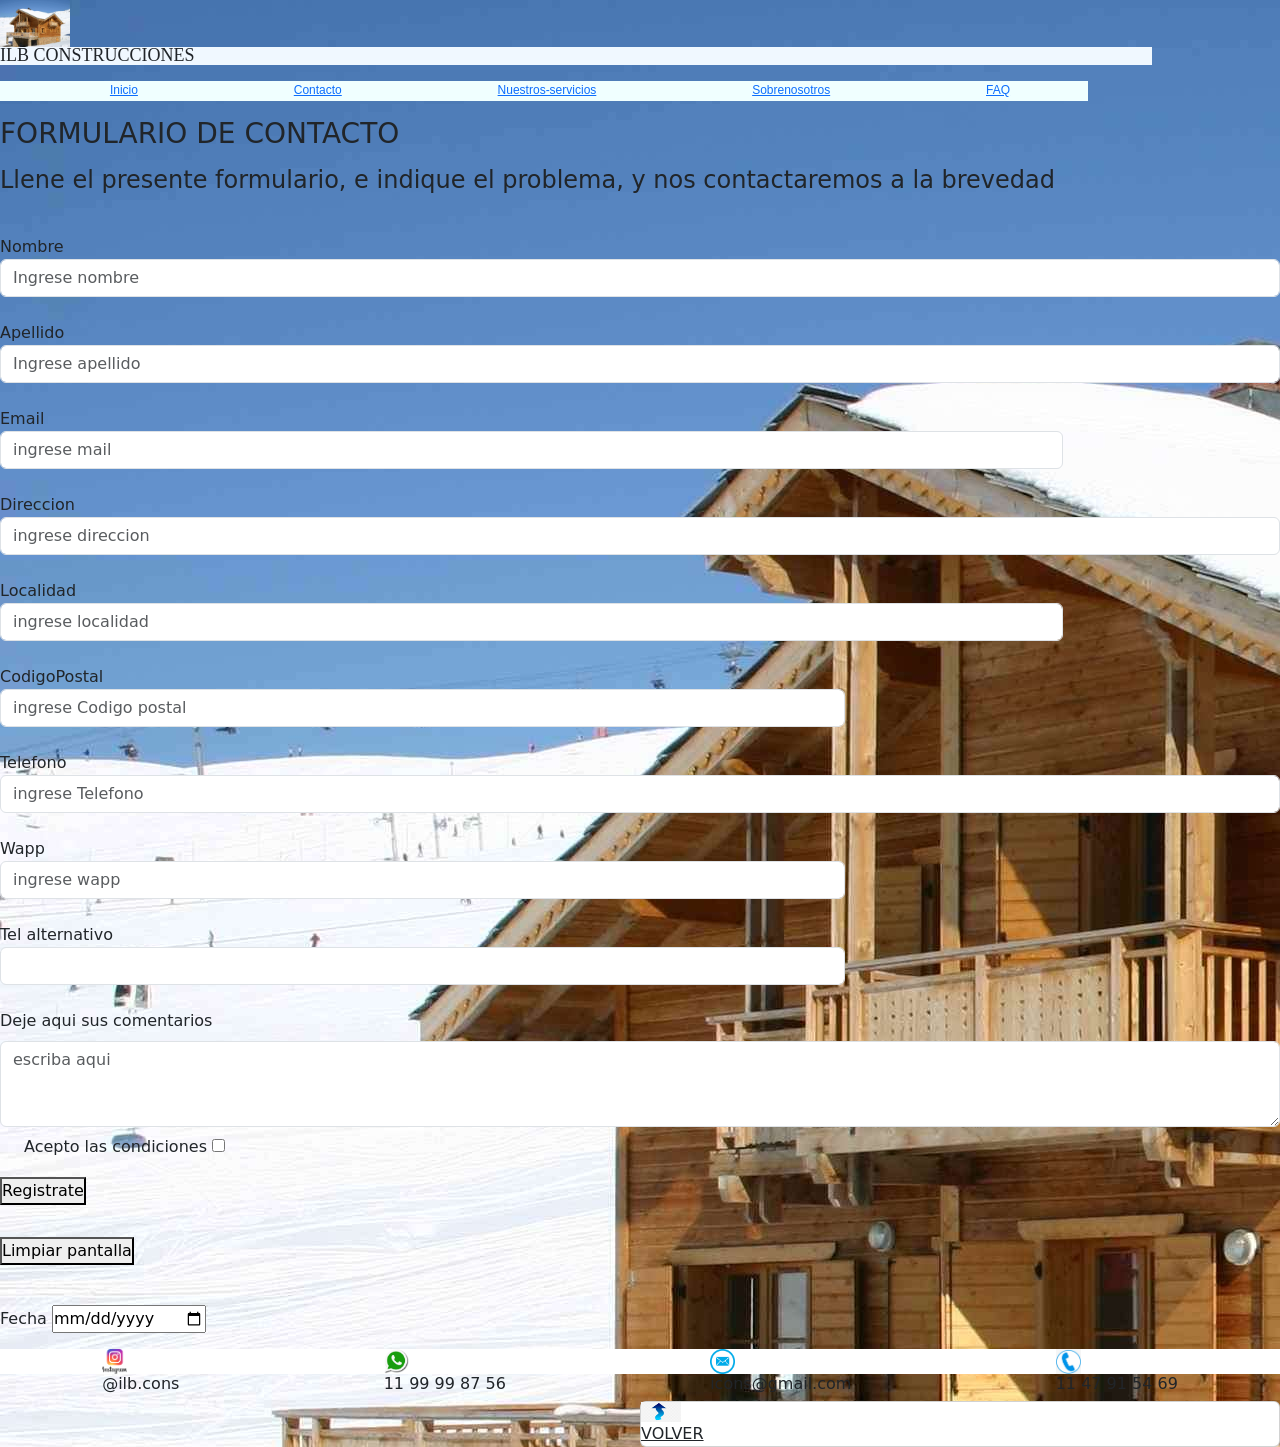
==== pages/contacto.html @ d3908c9d "no se incluye FAQ y nuestros servicios" ====
<!DOCTYPE html>
<html lang="en">

<head>
    <meta charset="UTF-8">
    <meta http-equiv="X-UA-Compatible" content="IE=edge">
    <meta name="viewport" content="width=device-width, initial-scale=1.0">
    <title>Contacto</title>
    <link href="https://cdn.jsdelivr.net/npm/bootstrap@5.3.0-alpha1/dist/css/bootstrap.min.css" rel="stylesheet"
        integrity="sha384-GLhlTQ8iRABdZLl6O3oVMWSktQOp6b7In1Zl3/Jr59b6EGGoI1aFkw7cmDA6j6gD" crossorigin="anonymous">
    <link rel="stylesheet" href="../style.css">
    <img src="../imagenesweb/logo.jpeg" alt="logoempresa" width="70px">
</head>

<body class="foto">

    <header>
        <p id="encabezado">ILB CONSTRUCCIONES</p>
        <nav>
            <ul>
                <li> <a href="../index.html">Inicio</a></li>
                <li> <a href="contacto.html">Contacto</a></li>
                <li><a href="nuestros-servicios.html">Nuestros-servicios</a></li>
                <li> <a href="sobre-nosotros.html">Sobrenosotros</a></li>
                <li><a href="faq.html">FAQ</a></li>
            </ul>
        </nav>
    </header>
    <h3>FORMULARIO DE CONTACTO</h3>

    <article>
        <p>
        <h4> Llene el presente formulario, e indique el problema, y nos contactaremos a la brevedad</h4>
        </p>
    </article>

    <main="container">

        <form class="row g-4 mt-2">

            <div class="col-12">
                <label for="Nombre " class="form-name">Nombre</label>
                <input type="text" class="form-control" id="nombre" placeholder="Ingrese nombre">
            </div>

            <div class="col-12">
                <label for="Apellido " class="form-lastname">Apellido</label>
                <input type="text" class="form-control" id="apellido" placeholder="Ingrese apellido">
            </div>

            <div class="col-10">
                <label for="Email" class="email">Email</label>
                <input type="email" class="form-control" id="Email" placeholder="ingrese mail">
            </div>

            <div class="col-12">
                <label for="Direccion" class="direccion">Direccion</label>
                <input type="text" class="form-control" id="direccion" placeholder="ingrese direccion">
            </div>

            <div class="col-10">
                <label for="Localidad" class="Localidad">Localidad</label>
                <input type="text" class="form-control" id="Localidad" placeholder="ingrese localidad">
            </div>

            <div class="col-8">
                <label for="Codigo Postal" class="Codpos">CodigoPostal</label>
                <input type="number" class="form-control" id="CodigoPostal" placeholder="ingrese Codigo postal">
            </div>

            <div class="col-12">
                <label for="Telefono" class="telefono">Telefono</label>
                <input type="number" class="form-control" id="Telefono" placeholder="ingrese Telefono">
            </div>

            <div class="col-8">
                <label for="wapp" class="wapp">Wapp</label>
                <input type="number" class="form-control" id="Wapp" placeholder="ingrese wapp">
            </div>

            <div class="col-8">
                <label for="Telefono 2" class="telefono">Tel alternativo</label>
                <input type="number" class="form-control" id="Telefono 2">
            </div>

            <div class="textarea">
                <label for="Textarea" class="form-label">Deje aqui sus comentarios</label>
                <textarea class="form-control" id="FormControl" rows="3" placeholder="escriba aqui"></textarea>
            </div>

            <div class="col-12 mt-2">
                <div class="form-check">
                    <label for="form check" class="form-check-label">Acepto las condiciones</label>
                    <input type="checkbox" class="form-check-label" id="form check">
                </div>
            </div>

            <div class="col-12 mt-3 mb-3">
                <button type="submit" class="btn-btn-primary">Registrate</button>
            </div>

            <div class="col-12 mt-3 mb-3">
                <button type="reset" class="btn-btn-primary">Limpiar pantalla</button>
            </div>

            <div class="col-6 mb-3">
                <label for="Fecha">Fecha</label>
                <input type="date" name="Fecha">
            </div>
        </form>

        </main>
        <footer>
            <div id="pie">
                <div id="inst">
                    <img src="../imagenesweb/R.png" alt="instagram" width="25px" height="25px" @ilb.cons>
                    <h6> @ilb.cons</h6>
                </div>

                <div id="wapp">
                    <img src="../imagenesweb/R1.png" alt="wapp" width="25px" height="25px">
                    <h6> 11 99 99 87 56</h6>
                </div>

                <div id="mail">
                    <img src="../imagenesweb/blue-email-box-circle-png-transparent-icon-2.png" alt="email" width="25px"
                        height="25px">
                    <h6> icons@gmail.com</h6>
                </div>

                <div id="tel">
                    <img src="../imagenesweb/Runo.jpeg" alt="telefono" width="25px" height="25px">
                    <h6>11 47 91 54 69</h6>
                </div>

            </div>

            <div id="finales">
                <a class="card" href="#encabezado" class="boton"><img src="../imagenesweb/R3.png" alt="flecha"
                        width="40px" height="20px">VOLVER</a>
            </div>

        </footer>

</body>

<script src="https://cdn.jsdelivr.net/npm/bootstrap@5.3.0-alpha1/dist/js/bootstrap.bundle.min.js"
    integrity="sha384-w76AqPfDkMBDXo30jS1Sgez6pr3x5MlQ1ZAGC+nuZB+EYdgRZgiwxhTBTkF7CXvN"
    crossorigin="anonymous"></script>

</html>
---- style.css ----
* {
    padding: 0;
    margin: 0;
    box-sizing: border-box;
}

body {
    width: max-content 1440px;
    margin: 0 auto;
}

#encabezado {
    background-color: aliceblue;
    width: 90%;
    height: 18px;
    display: flex;
    font-family: Georgia, 'Times New Roman', Times, serif;
    font-size: 18px;
    align-items: center;
}

nav ul {
    font-family: Arial, Helvetica, sans-serif;
    font-size: 12px;
    display: flex;
    background-color: azure;
    width: 85%;
    height: 20px;
    list-style-type: none;
    justify-content: space-around;
}

nav :hover {
    background-color: rgb(212, 255, 0);
}

section #comentarios {
    display: block;
    margin-left: 5px;
    margin-right: 5px;
    width: 100%;
}

.izq {
    grid-area: izq;
}

.cent {
    grid-area: cent;
}

.der {
    grid-area: der;
}

.bot {

    background-color: rgb(227, 233, 238);
    grid-area: bot;
    text-align: center;
}

.parrafos {

    background-color: rgb(227, 233, 238);
    grid-area: parrafos;
    text-align: center;
}

main {
    width: 100vh;
}

.bot {
    font-size: 10px;
    width: 80%;
}

.parrafos {
    font-size: 10px;
    width: 80%;
}

@media screen and (min-width:320px) and (max:480px) {
    main #fotos .izq .cent .der .bot .parrafos {
        grid-template-areas:
            "izq "
            "cent"
            "der"
            "bot "
            "parrafos";
        grid-template-columns: 1fr;
        grid-template-rows: 20% 20% 20% 20% 20%;
        align-items: center;
    }
}



@media screen and (min-width: 768px) {
    main #fotos {
        width: 100vh;
        height: auto;
        grid-template-areas: "izq      cent        der"
            "bot      bot        bot"
            "parrafos parrafos parrafos";

        grid-template-columns: repeat(3, 30%);
        grid-template-rows: 50% 25% 25%;
    }
}

footer {
    display: flex;
    flex-direction: column;
    width: 100%;
    height: 25px;
    background-color: white;
}

footer :hover {
    background-color: snow;
}

#pie {
    display: flex;
    justify-content: space-around;
    align-items: center;
}

#finales .card {
    display: flex;
    margin-left: 50%;
}

.misc {
    display: flex;
    background-color: antiquewhite;
    margin: 0 auto;
}

.nuevostitulos {
    display: inline-block;
    width: 100%;
    background-color: antiquewhite;
    padding: 5px;
}

#clientes {
    text-align: center;
}

#consorcios {
    text-align: center;
}

#top {
    text-align: center;
}

.foto {
    background-image: url(./imagenesweb/logo.jpeg);
}
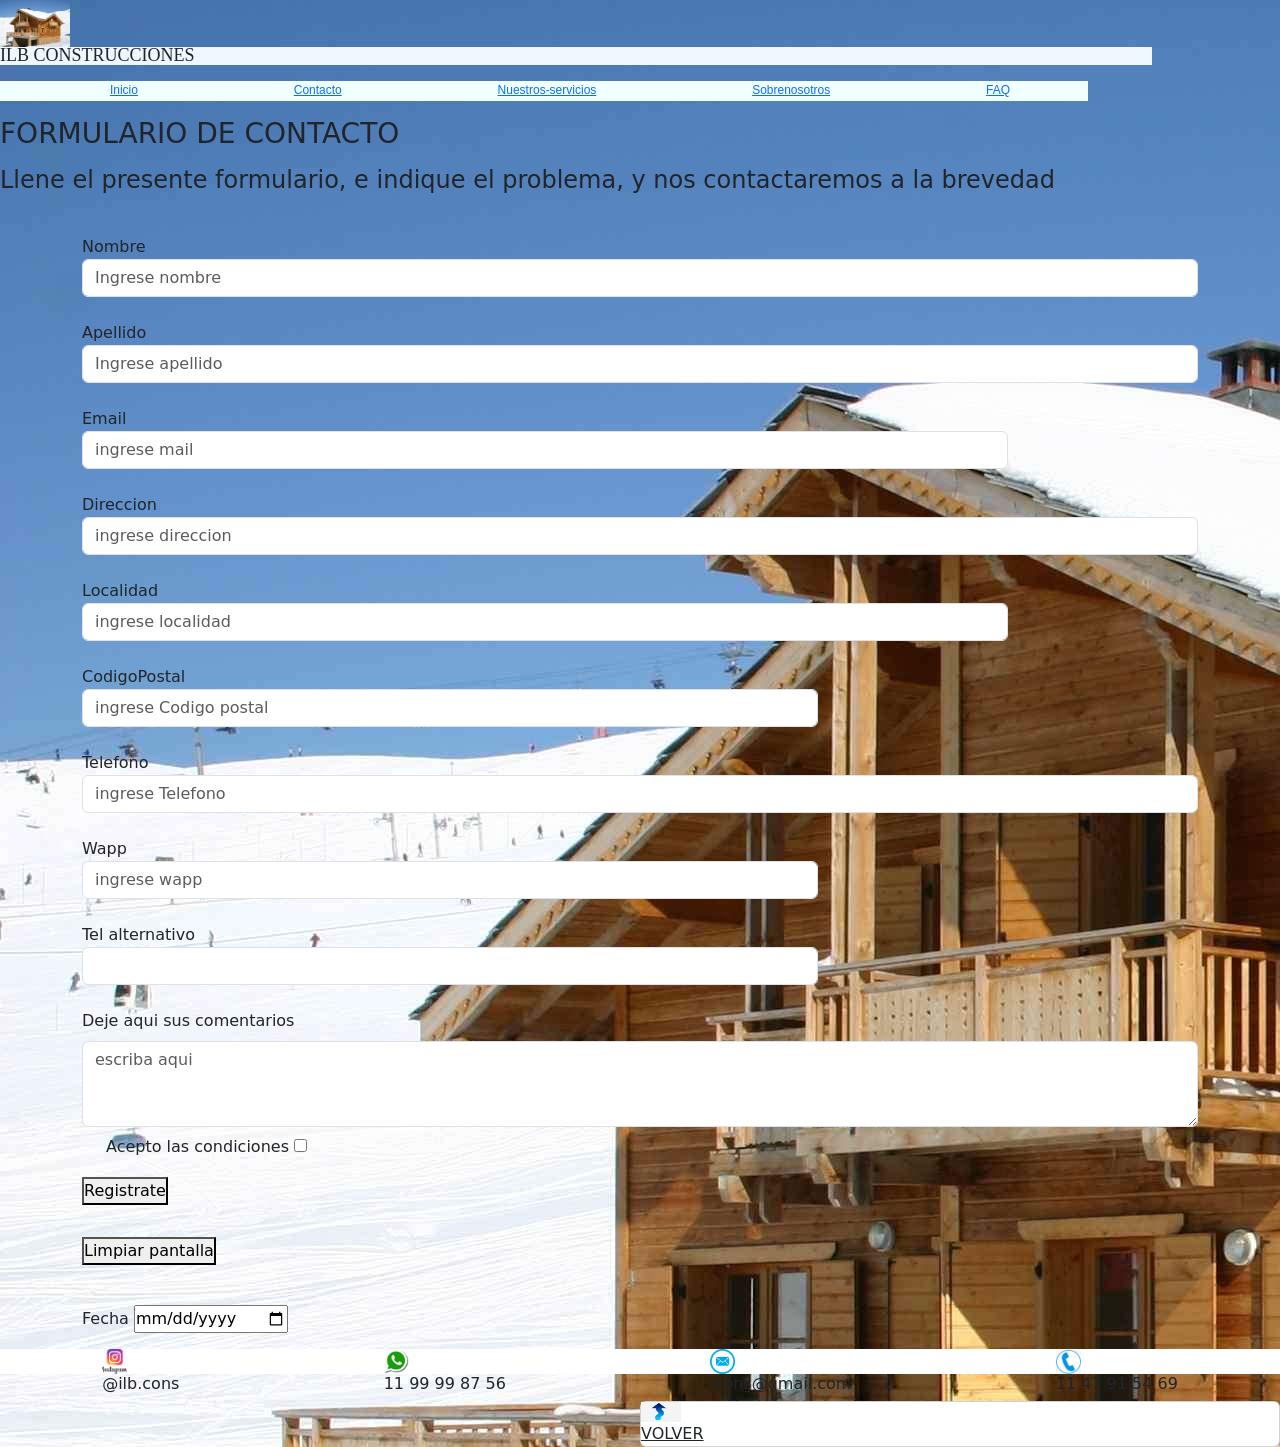
==== commit ef1aed0a: "se comenzo a cargar faq, se corrigieron rutas" ====
--- a/pages/contacto.html
+++ b/pages/contacto.html
@@ -34,113 +34,113 @@
         </p>
     </article>
 
-    <main="container">
+    <main class="container">
 
-        <form class="row g-4 mt-2">
+            <form class="row g-4 mt-2">
 
-            <div class="col-12">
-                <label for="Nombre " class="form-name">Nombre</label>
-                <input type="text" class="form-control" id="nombre" placeholder="Ingrese nombre">
+                <div class="col-12">
+                    <label for="Nombre " class="form-name">Nombre</label>
+                    <input type="text" class="form-control" id="nombre" placeholder="Ingrese nombre">
+                </div>
+
+                <div class="col-12">
+                    <label for="Apellido " class="form-lastname">Apellido</label>
+                    <input type="text" class="form-control" id="apellido" placeholder="Ingrese apellido">
+                </div>
+
+                <div class="col-10">
+                    <label for="Email" class="email">Email</label>
+                    <input type="email" class="form-control" id="Email" placeholder="ingrese mail">
+                </div>
+
+                <div class="col-12">
+                    <label for="Direccion" class="direccion">Direccion</label>
+                    <input type="text" class="form-control" id="direccion" placeholder="ingrese direccion">
+                </div>
+
+                <div class="col-10">
+                    <label for="Localidad" class="Localidad">Localidad</label>
+                    <input type="text" class="form-control" id="Localidad" placeholder="ingrese localidad">
+                </div>
+
+                <div class="col-8">
+                    <label for="Codigo Postal" class="Codpos">CodigoPostal</label>
+                    <input type="number" class="form-control" id="CodigoPostal" placeholder="ingrese Codigo postal">
+                </div>
+
+                <div class="col-12">
+                    <label for="Telefono" class="telefono">Telefono</label>
+                    <input type="number" class="form-control" id="Telefono" placeholder="ingrese Telefono">
+                </div>
+
+                <div class="col-8">
+                    <label for="wapp" class="wapp">Wapp</label>
+                    <input type="number" class="form-control" id="Wapp" placeholder="ingrese wapp">
+                </div>
+
+                <div class="col-8">
+                    <label for="Telefono 2" class="telefono">Tel alternativo</label>
+                    <input type="number" class="form-control" id="Telefono 2">
+                </div>
+
+                <div class="textarea">
+                    <label for="Textarea" class="form-label">Deje aqui sus comentarios</label>
+                    <textarea class="form-control" id="FormControl" rows="3" placeholder="escriba aqui"></textarea>
+                </div>
+
+                <div class="col-12 mt-2">
+                    <div class="form-check">
+                        <label for="form check" class="form-check-label">Acepto las condiciones</label>
+                        <input type="checkbox" class="form-check-label" id="form check">
+                    </div>
+                </div>
+
+                <div class="col-12 mt-3 mb-3">
+                    <button type="submit" class="btn-btn-primary">Registrate</button>
+                </div>
+
+                <div class="col-12 mt-3 mb-3">
+                    <button type="reset" class="btn-btn-primary">Limpiar pantalla</button>
+                </div>
+
+                <div class="col-6 mb-3">
+                    <label for="Fecha">Fecha</label>
+                    <input type="date" name="Fecha">
+                </div>
+            </form>
+        
+    </main>
+    <footer>
+        <div id="pie">
+            <div id="inst">
+                <img src="../imagenesweb/R.png" alt="instagram" width="25px" height="25px" @ilb.cons>
+                <h6> @ilb.cons</h6>
             </div>
 
-            <div class="col-12">
-                <label for="Apellido " class="form-lastname">Apellido</label>
-                <input type="text" class="form-control" id="apellido" placeholder="Ingrese apellido">
+            <div id="wapp">
+                <img src="../imagenesweb/R1.png" alt="wapp" width="25px" height="25px">
+                <h6> 11 99 99 87 56</h6>
             </div>
 
-            <div class="col-10">
-                <label for="Email" class="email">Email</label>
-                <input type="email" class="form-control" id="Email" placeholder="ingrese mail">
+            <div id="mail">
+                <img src="../imagenesweb/blue-email-box-circle-png-transparent-icon-2.png" alt="email" width="25px"
+                    height="25px">
+                <h6> icons@gmail.com</h6>
             </div>
 
-            <div class="col-12">
-                <label for="Direccion" class="direccion">Direccion</label>
-                <input type="text" class="form-control" id="direccion" placeholder="ingrese direccion">
+            <div id="tel">
+                <img src="../imagenesweb/Runo.jpeg" alt="telefono" width="25px" height="25px">
+                <h6>11 47 91 54 69</h6>
             </div>
 
-            <div class="col-10">
-                <label for="Localidad" class="Localidad">Localidad</label>
-                <input type="text" class="form-control" id="Localidad" placeholder="ingrese localidad">
-            </div>
+        </div>
 
-            <div class="col-8">
-                <label for="Codigo Postal" class="Codpos">CodigoPostal</label>
-                <input type="number" class="form-control" id="CodigoPostal" placeholder="ingrese Codigo postal">
-            </div>
+        <div id="finales">
+            <a class="card" href="#encabezado" class="boton"><img src="../imagenesweb/R3.png" alt="flecha" width="40px"
+                    height="20px">VOLVER</a>
+        </div>
 
-            <div class="col-12">
-                <label for="Telefono" class="telefono">Telefono</label>
-                <input type="number" class="form-control" id="Telefono" placeholder="ingrese Telefono">
-            </div>
-
-            <div class="col-8">
-                <label for="wapp" class="wapp">Wapp</label>
-                <input type="number" class="form-control" id="Wapp" placeholder="ingrese wapp">
-            </div>
-
-            <div class="col-8">
-                <label for="Telefono 2" class="telefono">Tel alternativo</label>
-                <input type="number" class="form-control" id="Telefono 2">
-            </div>
-
-            <div class="textarea">
-                <label for="Textarea" class="form-label">Deje aqui sus comentarios</label>
-                <textarea class="form-control" id="FormControl" rows="3" placeholder="escriba aqui"></textarea>
-            </div>
-
-            <div class="col-12 mt-2">
-                <div class="form-check">
-                    <label for="form check" class="form-check-label">Acepto las condiciones</label>
-                    <input type="checkbox" class="form-check-label" id="form check">
-                </div>
-            </div>
-
-            <div class="col-12 mt-3 mb-3">
-                <button type="submit" class="btn-btn-primary">Registrate</button>
-            </div>
-
-            <div class="col-12 mt-3 mb-3">
-                <button type="reset" class="btn-btn-primary">Limpiar pantalla</button>
-            </div>
-
-            <div class="col-6 mb-3">
-                <label for="Fecha">Fecha</label>
-                <input type="date" name="Fecha">
-            </div>
-        </form>
-
-        </main>
-        <footer>
-            <div id="pie">
-                <div id="inst">
-                    <img src="../imagenesweb/R.png" alt="instagram" width="25px" height="25px" @ilb.cons>
-                    <h6> @ilb.cons</h6>
-                </div>
-
-                <div id="wapp">
-                    <img src="../imagenesweb/R1.png" alt="wapp" width="25px" height="25px">
-                    <h6> 11 99 99 87 56</h6>
-                </div>
-
-                <div id="mail">
-                    <img src="../imagenesweb/blue-email-box-circle-png-transparent-icon-2.png" alt="email" width="25px"
-                        height="25px">
-                    <h6> icons@gmail.com</h6>
-                </div>
-
-                <div id="tel">
-                    <img src="../imagenesweb/Runo.jpeg" alt="telefono" width="25px" height="25px">
-                    <h6>11 47 91 54 69</h6>
-                </div>
-
-            </div>
-
-            <div id="finales">
-                <a class="card" href="#encabezado" class="boton"><img src="../imagenesweb/R3.png" alt="flecha"
-                        width="40px" height="20px">VOLVER</a>
-            </div>
-
-        </footer>
+    </footer>
 
 </body>
 
--- a/style.css
+++ b/style.css
@@ -68,7 +68,7 @@
 }
 
 main {
-    width: 100vh;
+    width: auto;
 }
 
 .bot {
@@ -94,8 +94,6 @@
         align-items: center;
     }
 }
-
-
 
 @media screen and (min-width: 768px) {
     main #fotos {
@@ -160,4 +158,18 @@
 
 .foto {
     background-image: url(./imagenesweb/logo.jpeg);
+}
+#consulta{
+    background-color: blanchedalmond;
+}
+details {
+    background-color: azure;
+    padding: 0.3rem;
+    border-radius: 5px;
+    margin: 0.5rem;
+}
+
+summary {
+    list-style-type: square;
+
 }
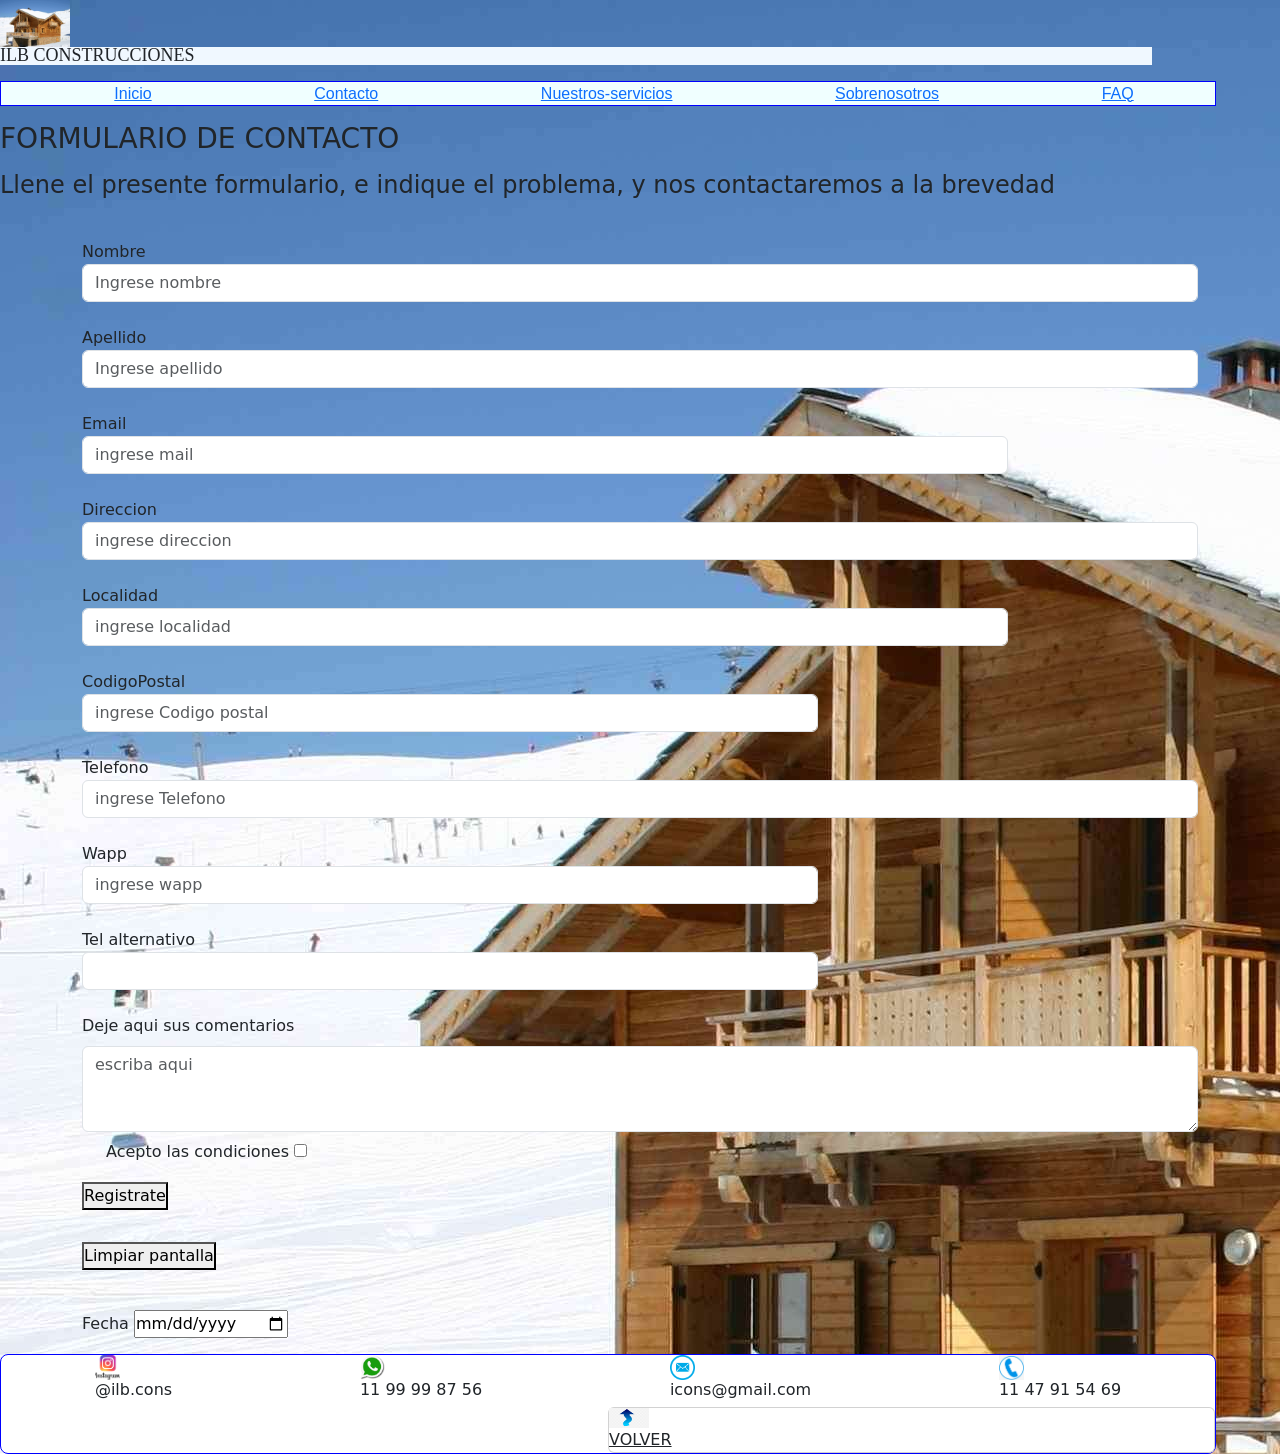
==== commit 0a7b4da0: "se instalo sass y package.json" ====
--- a/pages/contacto.html
+++ b/pages/contacto.html
@@ -44,7 +44,7 @@
                 </div>
 
                 <div class="col-12">
-                    <label for="Apellido " class="form-lastname">Apellido</label>
+                    <label for="Apellido " class="form-apellido">Apellido</label>
                     <input type="text" class="form-control" id="apellido" placeholder="Ingrese apellido">
                 </div>
 
--- a/style.css
+++ b/style.css
@@ -21,11 +21,12 @@
 
 nav ul {
     font-family: Arial, Helvetica, sans-serif;
-    font-size: 12px;
+    border: 1px solid blue;
+    font-size: 16px;
     display: flex;
     background-color: azure;
-    width: 85%;
-    height: 20px;
+    width: 95%;
+    height: 25px;
     list-style-type: none;
     justify-content: space-around;
 }
@@ -34,86 +35,98 @@
     background-color: rgb(212, 255, 0);
 }
 
+h2 {
+    width: 95%;
+    border: 1px solid blue;
+    border-radius: 8px;
+    background-color: gainsboro;
+}
+
 section #comentarios {
     display: block;
     margin-left: 5px;
-    margin-right: 5px;
-    width: 100%;
+    width: 95%;
+    border: 1px solid blue;
+    border-radius: 8px;
+}
+
+main #fotos {
+    width: 98%;
+    padding: 3px;
+    display: grid;
+    grid-template-columns: 33% 33% 33%;
+    grid-template-rows: 60% 1fr 1fr;
+    grid-template-areas: "izq      cent        der"
+                         "bot      bot        bot"
+                         "parrafos parrafos parrafos";
+
 }
 
 .izq {
     grid-area: izq;
+    border: 1px solid blue;
+    margin-left: 2px;
+    padding-left: 5px;
+    border-radius: 8px;
+
 }
 
 .cent {
     grid-area: cent;
+    border: 1px solid blue;
+    margin-left: 2px;
+    border-radius: 8px;
 }
+
 
 .der {
     grid-area: der;
+    border: 1px solid blue;
+    margin-left: 2px;
+    border-radius: 8px;
 }
 
 .bot {
-
     background-color: rgb(227, 233, 238);
     grid-area: bot;
     text-align: center;
+    border: 1px solid blue;
+    margin-left: 2px;
+    border-radius: 8px;
 }
 
 .parrafos {
-
     background-color: rgb(227, 233, 238);
     grid-area: parrafos;
     text-align: center;
+    border: 1px solid blue;
+    margin-left: 2px;
+    border-radius: 8px;
 }
 
-main {
-    width: auto;
-}
-
-.bot {
-    font-size: 10px;
-    width: 80%;
-}
-
-.parrafos {
-    font-size: 10px;
-    width: 80%;
-}
-
-@media screen and (min-width:320px) and (max:480px) {
-    main #fotos .izq .cent .der .bot .parrafos {
-        grid-template-areas:
-            "izq "
+@media screen and (max-width:650px) {
+    main #fotos {
+        grid-template-columns: 100%;
+        grid-template-rows: 23% 24% 26% 13% 10%;
+        grid-template-areas: "izq "
             "cent"
             "der"
-            "bot "
+            "bot"
             "parrafos";
-        grid-template-columns: 1fr;
-        grid-template-rows: 20% 20% 20% 20% 20%;
-        align-items: center;
     }
-}
-
-@media screen and (min-width: 768px) {
-    main #fotos {
-        width: 100vh;
-        height: auto;
-        grid-template-areas: "izq      cent        der"
-            "bot      bot        bot"
-            "parrafos parrafos parrafos";
-
-        grid-template-columns: repeat(3, 30%);
-        grid-template-rows: 50% 25% 25%;
+    nav ul {
+        font-size: 11px;
     }
 }
 
 footer {
     display: flex;
     flex-direction: column;
-    width: 100%;
-    height: 25px;
+    width: 95%;
+    height: auto;
     background-color: white;
+    border: 1px solid blue;
+    border-radius: 8px;
 }
 
 footer :hover {
@@ -159,9 +172,12 @@
 .foto {
     background-image: url(./imagenesweb/logo.jpeg);
 }
-#consulta{
+
+#consulta {
     background-color: blanchedalmond;
+    width: 95%;
 }
+
 details {
     background-color: azure;
     padding: 0.3rem;
@@ -170,6 +186,9 @@
 }
 
 summary {
-    list-style-type: square;
+    list-style-type: circle;
+}
 
+#muñeco p {
+    font-size: 15px;
 }
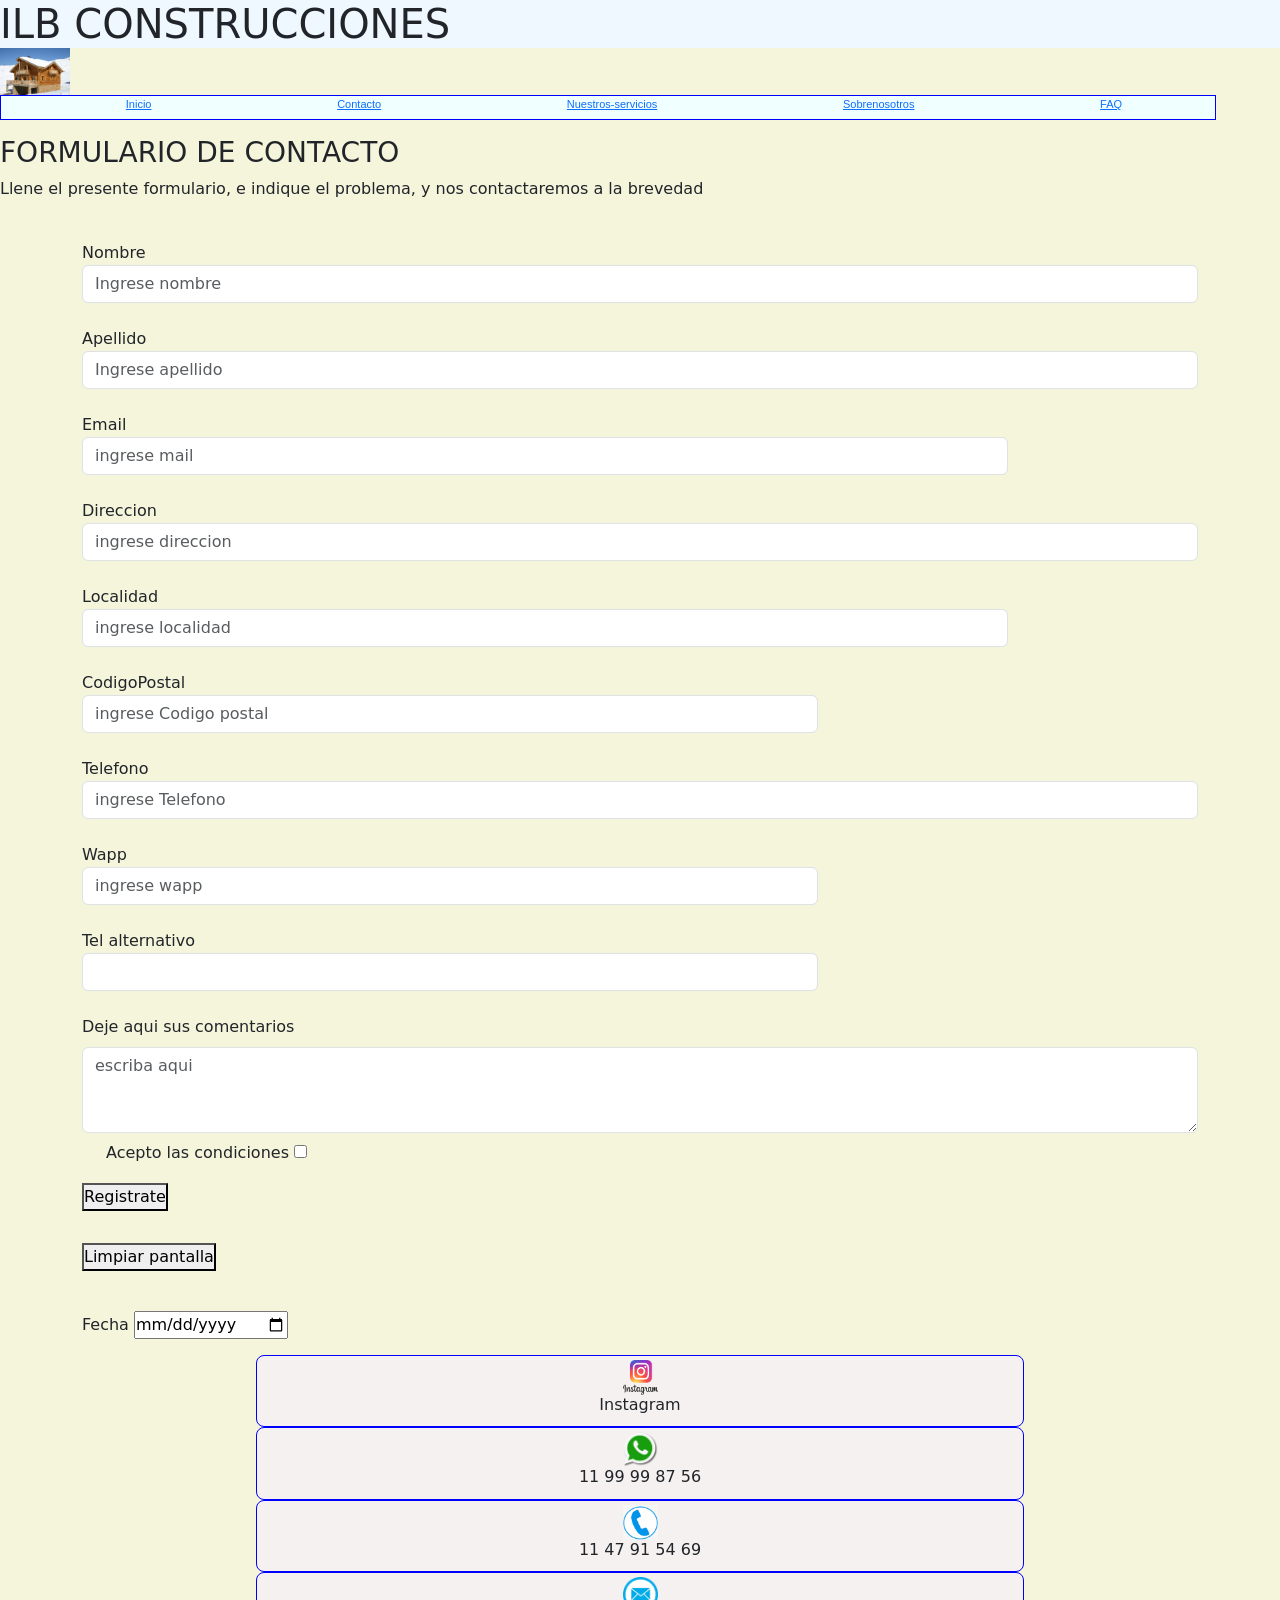
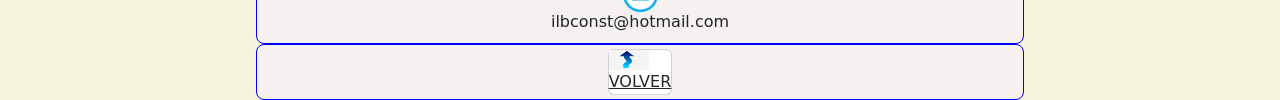
==== commit ce940cc0: "se corrigieron extensiones,agrego mapa, se cambiaron id por class,se cambio valores pasando al css" ====
--- a/pages/contacto.html
+++ b/pages/contacto.html
@@ -8,14 +8,14 @@
     <title>Contacto</title>
     <link href="https://cdn.jsdelivr.net/npm/bootstrap@5.3.0-alpha1/dist/css/bootstrap.min.css" rel="stylesheet"
         integrity="sha384-GLhlTQ8iRABdZLl6O3oVMWSktQOp6b7In1Zl3/Jr59b6EGGoI1aFkw7cmDA6j6gD" crossorigin="anonymous">
-    <link rel="stylesheet" href="../style.css">
-    <img src="../imagenesweb/logo.jpeg" alt="logoempresa" width="70px">
+    <link rel="stylesheet" href="../estilos/css/style.css">
+
 </head>
 
 <body class="foto">
-
     <header>
-        <p id="encabezado">ILB CONSTRUCCIONES</p>
+        <h1 id="cabeza"> ILB CONSTRUCCIONES</h1>
+        <img src="../imagenesweb/logo.jpeg" alt="logoempresa" width="70px">
         <nav>
             <ul>
                 <li> <a href="../index.html">Inicio</a></li>
@@ -26,126 +26,124 @@
             </ul>
         </nav>
     </header>
-    <h3>FORMULARIO DE CONTACTO</h3>
 
-    <article>
+    <section>
+        <h3>FORMULARIO DE CONTACTO</h3>
         <p>
-        <h4> Llene el presente formulario, e indique el problema, y nos contactaremos a la brevedad</h4>
+            Llene el presente formulario, e indique el problema, y nos contactaremos a la brevedad
         </p>
-    </article>
+    </section>
 
     <main class="container">
 
-            <form class="row g-4 mt-2">
+        <form class="row g-4 mt-2">
 
-                <div class="col-12">
-                    <label for="Nombre " class="form-name">Nombre</label>
-                    <input type="text" class="form-control" id="nombre" placeholder="Ingrese nombre">
+            <div class="col-12">
+                <label for="Nombre " class="form-name">Nombre</label>
+                <input type="text" class="form-control" id="nombre" placeholder="Ingrese nombre">
+            </div>
+
+            <div class="col-12">
+                <label for="Apellido " class="form-apellido">Apellido</label>
+                <input type="text" class="form-control" id="apellido" placeholder="Ingrese apellido">
+            </div>
+
+            <div class="col-10">
+                <label for="Email" class="email">Email</label>
+                <input type="email" class="form-control" id="Email" placeholder="ingrese mail">
+            </div>
+
+            <div class="col-12">
+                <label for="Direccion" class="direccion">Direccion</label>
+                <input type="text" class="form-control" id="direccion" placeholder="ingrese direccion">
+            </div>
+
+            <div class="col-10">
+                <label for="Localidad" class="Localidad">Localidad</label>
+                <input type="text" class="form-control" id="Localidad" placeholder="ingrese localidad">
+            </div>
+
+            <div class="col-8">
+                <label for="Codigo Postal" class="Codpos">CodigoPostal</label>
+                <input type="number" class="form-control" id="CodigoPostal" placeholder="ingrese Codigo postal">
+            </div>
+
+            <div class="col-12">
+                <label for="Telefono" class="telefono">Telefono</label>
+                <input type="number" class="form-control" id="Telefono" placeholder="ingrese Telefono">
+            </div>
+
+            <div class="col-8">
+                <label for="wapp" class="wapp">Wapp</label>
+                <input type="number" class="form-control" id="Wapp" placeholder="ingrese wapp">
+            </div>
+
+            <div class="col-8">
+                <label for="Telefono 2" class="telefono">Tel alternativo</label>
+                <input type="number" class="form-control" id="Telefono 2">
+            </div>
+
+            <div class="textarea">
+                <label for="Textarea" class="form-label">Deje aqui sus comentarios</label>
+                <textarea class="form-control" id="FormControl" rows="3" placeholder="escriba aqui"></textarea>
+            </div>
+
+            <div class="col-12 mt-2">
+                <div class="form-check">
+                    <label for="form check" class="form-check-label">Acepto las condiciones</label>
+                    <input type="checkbox" class="form-check-label" id="form check">
                 </div>
+            </div>
 
-                <div class="col-12">
-                    <label for="Apellido " class="form-apellido">Apellido</label>
-                    <input type="text" class="form-control" id="apellido" placeholder="Ingrese apellido">
-                </div>
+            <div class="col-12 mt-3 mb-3">
+                <button type="submit" class="btn-btn-primary">Registrate</button>
+            </div>
 
-                <div class="col-10">
-                    <label for="Email" class="email">Email</label>
-                    <input type="email" class="form-control" id="Email" placeholder="ingrese mail">
-                </div>
+            <div class="col-12 mt-3 mb-3">
+                <button type="reset" class="btn-btn-primary">Limpiar pantalla</button>
+            </div>
 
-                <div class="col-12">
-                    <label for="Direccion" class="direccion">Direccion</label>
-                    <input type="text" class="form-control" id="direccion" placeholder="ingrese direccion">
-                </div>
+            <div class="col-6 mb-3">
+                <label for="Fecha">Fecha</label>
+                <input type="date" name="Fecha">
+            </div>
+        </form>
 
-                <div class="col-10">
-                    <label for="Localidad" class="Localidad">Localidad</label>
-                    <input type="text" class="form-control" id="Localidad" placeholder="ingrese localidad">
-                </div>
-
-                <div class="col-8">
-                    <label for="Codigo Postal" class="Codpos">CodigoPostal</label>
-                    <input type="number" class="form-control" id="CodigoPostal" placeholder="ingrese Codigo postal">
-                </div>
-
-                <div class="col-12">
-                    <label for="Telefono" class="telefono">Telefono</label>
-                    <input type="number" class="form-control" id="Telefono" placeholder="ingrese Telefono">
-                </div>
-
-                <div class="col-8">
-                    <label for="wapp" class="wapp">Wapp</label>
-                    <input type="number" class="form-control" id="Wapp" placeholder="ingrese wapp">
-                </div>
-
-                <div class="col-8">
-                    <label for="Telefono 2" class="telefono">Tel alternativo</label>
-                    <input type="number" class="form-control" id="Telefono 2">
-                </div>
-
-                <div class="textarea">
-                    <label for="Textarea" class="form-label">Deje aqui sus comentarios</label>
-                    <textarea class="form-control" id="FormControl" rows="3" placeholder="escriba aqui"></textarea>
-                </div>
-
-                <div class="col-12 mt-2">
-                    <div class="form-check">
-                        <label for="form check" class="form-check-label">Acepto las condiciones</label>
-                        <input type="checkbox" class="form-check-label" id="form check">
-                    </div>
-                </div>
-
-                <div class="col-12 mt-3 mb-3">
-                    <button type="submit" class="btn-btn-primary">Registrate</button>
-                </div>
-
-                <div class="col-12 mt-3 mb-3">
-                    <button type="reset" class="btn-btn-primary">Limpiar pantalla</button>
-                </div>
-
-                <div class="col-6 mb-3">
-                    <label for="Fecha">Fecha</label>
-                    <input type="date" name="Fecha">
-                </div>
-            </form>
-        
     </main>
     <footer>
-        <div id="pie">
-            <div id="inst">
-                <img src="../imagenesweb/R.png" alt="instagram" width="25px" height="25px" @ilb.cons>
-                <h6> @ilb.cons</h6>
-            </div>
+        <div>
+            <img src="../imagenesweb/R.png" class="icons" alt="Instagram">
+            <h6>Instagram</h6>
+        </div>
 
-            <div id="wapp">
-                <img src="../imagenesweb/R1.png" alt="wapp" width="25px" height="25px">
-                <h6> 11 99 99 87 56</h6>
-            </div>
+        <div>
+            <img src="../imagenesweb/R1.png" class="icons" alt="Wapp">
+            <h6> 11 99 99 87 56</h6>
+        </div>
 
-            <div id="mail">
-                <img src="../imagenesweb/blue-email-box-circle-png-transparent-icon-2.png" alt="email" width="25px"
-                    height="25px">
-                <h6> icons@gmail.com</h6>
-            </div>
+        <div>
+            <img src="../imagenesweb/Runo.jpeg" class="icons" alt="telefono">
+            <h6>11 47 91 54 69</h6>
+        </div>
 
-            <div id="tel">
-                <img src="../imagenesweb/Runo.jpeg" alt="telefono" width="25px" height="25px">
-                <h6>11 47 91 54 69</h6>
-            </div>
-
+        <div>
+            <img src="../imagenesweb/blue-email-box-circle-png-transparent-icon-2.png" class="icons" alt="email">
+            <h6>ilbconst@hotmail.com</h6>
         </div>
 
         <div id="finales">
-            <a class="card" href="#encabezado" class="boton"><img src="../imagenesweb/R3.png" alt="flecha" width="40px"
+            <a class="card" href="#cabeza" class="boton"><img src="../imagenesweb/R3.png" alt="flecha" width="40px"
                     height="20px">VOLVER</a>
         </div>
 
+
     </footer>
+
+    <script src="https://cdn.jsdelivr.net/npm/bootstrap@5.3.0-alpha1/dist/js/bootstrap.bundle.min.js"
+        integrity="sha384-w76AqPfDkMBDXo30jS1Sgez6pr3x5MlQ1ZAGC+nuZB+EYdgRZgiwxhTBTkF7CXvN"
+        crossorigin="anonymous"></script>
 
 </body>
 
-<script src="https://cdn.jsdelivr.net/npm/bootstrap@5.3.0-alpha1/dist/js/bootstrap.bundle.min.js"
-    integrity="sha384-w76AqPfDkMBDXo30jS1Sgez6pr3x5MlQ1ZAGC+nuZB+EYdgRZgiwxhTBTkF7CXvN"
-    crossorigin="anonymous"></script>
 
 </html>
--- a/estilos/css/style.css
+++ b/estilos/css/style.css
@@ -0,0 +1,226 @@
+* {
+    padding: 0;
+    margin: 0;
+    box-sizing: border-box;
+}
+
+body {
+    margin: 0 auto;
+}
+
+h1 {
+    background-color: aliceblue;
+    margin: 0 auto;
+}
+
+nav ul {
+    font-family: Arial, Helvetica, sans-serif;
+    border: 1px solid blue;
+    font-size: 16px;
+    display: flex;
+    background-color: azure;
+    width: 95%;
+    height: 25px;
+    list-style-type: none;
+    justify-content: space-around;
+}
+
+nav :hover {
+    background-color: rgb(212, 255, 0);
+}
+
+h2 {
+    width: 95%;
+    border: 1px solid blue;
+    border-radius: 8px;
+    background-color: gainsboro;
+}
+
+.bienvenida {
+    display: grid;
+    width: 95%;
+    grid-template-areas: "comentarios silueta";
+    grid-template-columns: 65% 30%;
+    grid-template-rows: auto;
+    padding: 5px;
+}
+
+.comentarios {
+    grid-area: comentarios;
+    margin-left: 3px;
+    border: 1px solid blue;
+    border-radius: 8px;
+}
+
+.silueta {
+    grid-area: silueta;
+    border: 1px solid blue;
+    border-radius: 8px;
+    margin: 2rem;
+    width: 70%;
+    height: 90%;
+}
+
+main #fotos {
+    width: 100%;
+    padding: 3px;
+    display: grid;
+    grid-template-columns: 33% 33% 33%;
+    grid-template-rows: 60% 1fr 1fr;
+    grid-template-areas: "izq      cent        der"
+        "bot      bot        bot"
+        "parrafos parrafos parrafos";
+
+}
+
+.izq {
+    grid-area: izq;
+    margin-left: 2px;
+    margin-top: 2rem;
+}
+
+.cent {
+    grid-area: cent;
+    margin-left: 2px;
+    margin-top: 2rem;
+}
+
+.der {
+    grid-area: der;
+    margin-left: 2px;
+    margin-top: 2rem;
+}
+
+.bot {
+    background-color: rgb(227, 233, 238);
+    grid-area: bot;
+    text-align: center;
+    border: 1px solid blue;
+    margin-left: 2px;
+    border-radius: 8px;
+    margin-top: 1rem;
+}
+
+.parrafos {
+    background-color: rgb(227, 233, 238);
+    grid-area: parrafos;
+    text-align: center;
+    border: 1px solid blue;
+    margin-left: 2px;
+    border-radius: 8px;
+    margin-top: 1rem;
+
+}
+
+@media screen and (max-width:650px) {
+    main #fotos {
+        grid-template-columns: auto;
+        grid-template-rows: 25% 25% 25% 15% 10%;
+        grid-template-areas: "izq "
+            "cent"
+            "der"
+            "bot"
+            "parrafos";
+    }
+}
+
+nav ul {
+    font-size: 11px;
+}
+
+footer div {
+    display: flex;
+    flex-direction: column;
+    align-items: center;
+    margin: 0 auto;
+    padding-top: 4px;
+    padding-bottom: 4px;
+    width: 60%;
+    height: auto;
+    background-color: rgb(246, 241, 241);
+    border: 1px solid blue;
+    border-radius: 8px;
+}
+
+.icons {
+    width: 35px;
+    height: 35px;
+}
+
+footer :hover {
+    background-color: rgb(153, 155, 135);
+}
+
+.misc {
+    display: flex;
+    background-color: antiquewhite;
+    margin: 0 auto;
+}
+
+.nuevostitulos {
+    display: inline-block;
+    width: 100%;
+    background-color: antiquewhite;
+    padding: 5px;
+}
+
+#clientes {
+    text-align: center;
+}
+
+#consorcios {
+    text-align: center;
+}
+
+#top {
+    text-align: center;
+}
+
+.foto {
+    background-color: beige;
+}
+
+#consulta {
+    background-color: blanchedalmond;
+    width: 95%;
+}
+
+details {
+    background-color: azure;
+    padding: 0.3rem;
+    border-radius: 5px;
+    margin: 0.5rem;
+}
+
+summary {
+    list-style-type: circle;
+}
+
+#muñeco p {
+    font-size: 15px;
+}
+
+#consulta {
+
+    margin: 0 auto;
+}
+
+.muñequitos {
+    border: 2px solid black;
+    border-radius: 8px;
+    display: flex;
+    width: 95%;
+    height: auto;
+    margin: 0 auto;
+    align-items: center;
+    justify-content: left;
+    margin-bottom: 3px;
+
+}
+
+.muñe {
+
+    width: 95%;
+    height: auto;
+
+}
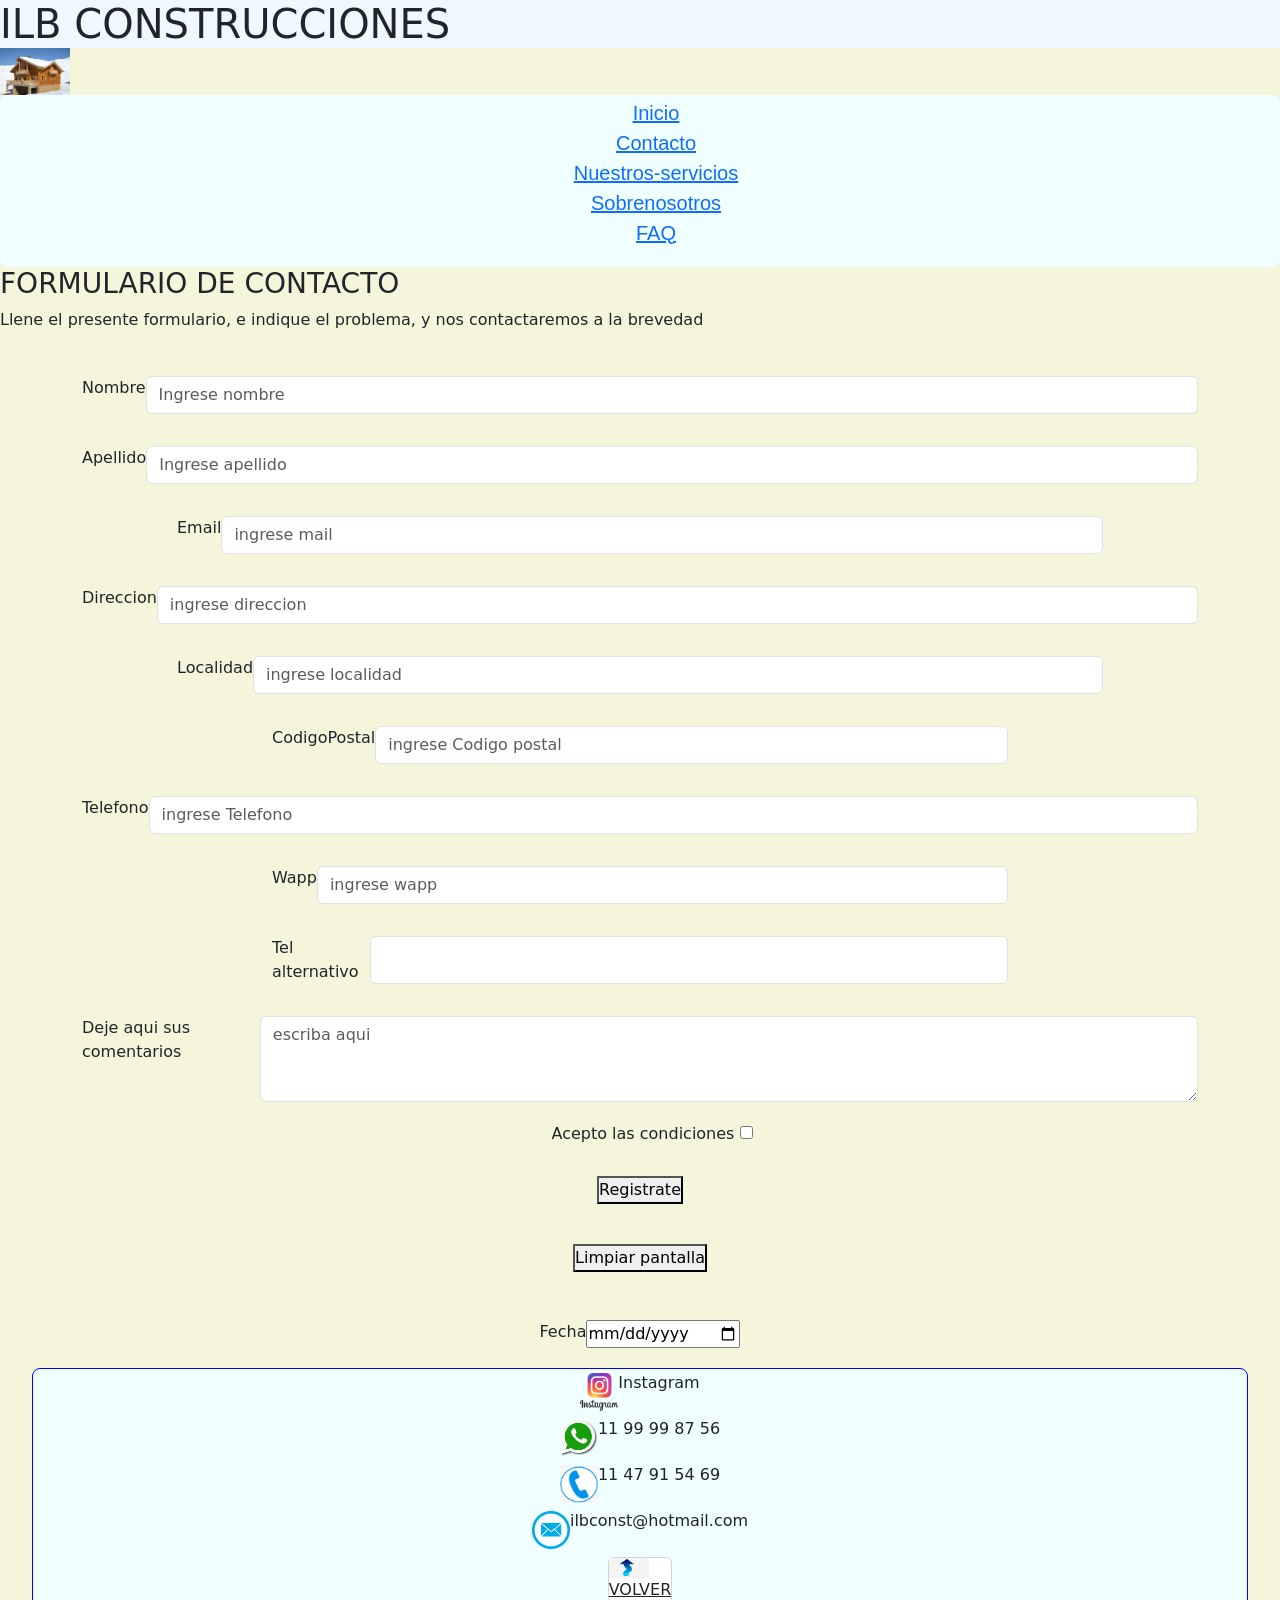
==== commit daf22f4d: "medidas fuera del html, h6, metas," ====
--- a/pages/contacto.html
+++ b/pages/contacto.html
@@ -5,6 +5,10 @@
     <meta charset="UTF-8">
     <meta http-equiv="X-UA-Compatible" content="IE=edge">
     <meta name="viewport" content="width=device-width, initial-scale=1.0">
+    <meta name="keywords" content="Sanitarios,Electricidad,Impermeabilizaciones,Pintura">
+    <meta name="description" content="somos una empresa con mas de 30 años en el rubro para la atencion 
+    integral de los problemas en el hogar,mantenimiento y obras nuevas en instalaciones sanitarias,
+     electricas, pintura integral e impermeabilizaciones">
     <title>Contacto</title>
     <link href="https://cdn.jsdelivr.net/npm/bootstrap@5.3.0-alpha1/dist/css/bootstrap.min.css" rel="stylesheet"
         integrity="sha384-GLhlTQ8iRABdZLl6O3oVMWSktQOp6b7In1Zl3/Jr59b6EGGoI1aFkw7cmDA6j6gD" crossorigin="anonymous">
--- a/estilos/css/style.css
+++ b/estilos/css/style.css
@@ -1,226 +1,266 @@
-* {
-    padding: 0;
-    margin: 0;
-    box-sizing: border-box;
+@charset "UTF-8";
+* * {
+  margin: 0;
+  padding: 0;
+  box-sizing: border-box;
 }
 
 body {
-    margin: 0 auto;
+  margin: 0 auto;
 }
 
 h1 {
-    background-color: aliceblue;
-    margin: 0 auto;
-}
-
+  background-color: aliceblue;
+  margin: 0 auto;
+}
+
+nav {
+  border: 1px blue;
+  border-radius: 8px;
+  width: 100%;
+  height: auto;
+  padding-bottom: 3px;
+  padding-top: 3px;
+  background-color: azure;
+  align-items: center;
+}
+nav :hover {
+  background-color: rgb(219, 228, 234);
+}
 nav ul {
-    font-family: Arial, Helvetica, sans-serif;
-    border: 1px solid blue;
-    font-size: 16px;
-    display: flex;
-    background-color: azure;
-    width: 95%;
-    height: 25px;
-    list-style-type: none;
-    justify-content: space-around;
-}
-
-nav :hover {
-    background-color: rgb(212, 255, 0);
+  display: flex;
+  flex-direction: column;
+  list-style-type: none;
+}
+nav ul li {
+  font-family: Arial, Helvetica, sans-serif;
+  font-size: 20px;
+  margin: 0 auto;
+  justify-content: center;
 }
 
 h2 {
-    width: 95%;
-    border: 1px solid blue;
-    border-radius: 8px;
-    background-color: gainsboro;
+  width: 95%;
+  border: blue;
+  border-radius: 8px;
+  background-color: azure;
 }
 
 .bienvenida {
+  display: grid;
+  width: 100%;
+  padding-bottom: 10px;
+  grid-template-areas: "comentarios1 ar cost1" " comentarios2 ab cost2";
+  grid-template-columns: 50% 25% 25%;
+  grid-template-rows: 50% 50%;
+  margin-left: 6px;
+}
+
+.comentarios1 {
+  grid-area: comentarios1;
+  border: 1px solid blue;
+  border-radius: 8px;
+}
+
+.comentarios2 {
+  grid-area: comentarios2;
+  border: 1px solid blue;
+  border-radius: 8px;
+}
+
+.ar {
+  grid-area: ar;
+  width: 120px;
+  height: 120px;
+  width: 120px;
+  height: 120px;
+}
+
+.ab {
+  grid-area: ab;
+  width: 120px;
+  height: 120px;
+  width: 120px;
+  height: 120px;
+}
+
+.cost1 {
+  grid-area: cost1;
+  width: 120px;
+  height: 120px;
+  width: 120px;
+  height: 120px;
+}
+
+.cost2 {
+  grid-area: cost2;
+  width: 120px;
+  height: 120px;
+  width: 120px;
+  height: 120px;
+}
+
+@media screen and (max-width: 600px) {
+  .bienvenida {
     display: grid;
-    width: 95%;
-    grid-template-areas: "comentarios silueta";
-    grid-template-columns: 65% 30%;
-    grid-template-rows: auto;
-    padding: 5px;
-}
-
-.comentarios {
-    grid-area: comentarios;
-    margin-left: 3px;
-    border: 1px solid blue;
-    border-radius: 8px;
-}
-
-.silueta {
-    grid-area: silueta;
-    border: 1px solid blue;
-    border-radius: 8px;
-    margin: 2rem;
-    width: 70%;
-    height: 90%;
-}
-
-main #fotos {
-    width: 100%;
-    padding: 3px;
-    display: grid;
-    grid-template-columns: 33% 33% 33%;
-    grid-template-rows: 60% 1fr 1fr;
-    grid-template-areas: "izq      cent        der"
-        "bot      bot        bot"
-        "parrafos parrafos parrafos";
-
+    grid-template-areas: "ar      ab" "comentarios1 comentarios1 " "comentarios2 comentarios2" " cost1 cost2";
+    grid-template-columns: 50% 50%;
+    grid-template-rows: 26% 24% 24% 26%;
+  }
+}
+#fotos {
+  width: 95%;
+  border: 2px black solid;
+  justify-content: center;
+  display: grid;
+  grid-template-columns: 32% 32% 32%;
+  grid-template-rows: 54% 28% 18%;
+  grid-template-areas: "izq      cent        der" "bot      bot        bot" "parrafos parrafos parrafos";
 }
 
 .izq {
-    grid-area: izq;
-    margin-left: 2px;
-    margin-top: 2rem;
+  grid-area: izq;
+  margin-left: 2px;
+  margin-top: 2rem;
 }
 
 .cent {
-    grid-area: cent;
-    margin-left: 2px;
-    margin-top: 2rem;
+  grid-area: cent;
+  margin-left: 2px;
+  margin-top: 2rem;
 }
 
 .der {
-    grid-area: der;
-    margin-left: 2px;
-    margin-top: 2rem;
+  grid-area: der;
+  margin-left: 2px;
+  margin-top: 2rem;
 }
 
 .bot {
-    background-color: rgb(227, 233, 238);
-    grid-area: bot;
-    text-align: center;
-    border: 1px solid blue;
-    margin-left: 2px;
-    border-radius: 8px;
-    margin-top: 1rem;
+  background-color: rgb(227, 233, 238);
+  grid-area: bot;
+  text-align: center;
+  border: 1px solid blue;
+  margin-left: 2px;
+  border-radius: 8px;
+  margin-top: 2rem;
 }
 
 .parrafos {
-    background-color: rgb(227, 233, 238);
-    grid-area: parrafos;
-    text-align: center;
-    border: 1px solid blue;
-    margin-left: 2px;
-    border-radius: 8px;
-    margin-top: 1rem;
-
-}
-
-@media screen and (max-width:650px) {
-    main #fotos {
-        grid-template-columns: auto;
-        grid-template-rows: 25% 25% 25% 15% 10%;
-        grid-template-areas: "izq "
-            "cent"
-            "der"
-            "bot"
-            "parrafos";
-    }
-}
-
+  background-color: rgb(227, 233, 238);
+  grid-area: parrafos;
+  text-align: center;
+  border: 1px solid blue;
+  margin-left: 2px;
+  border-radius: 8px;
+  margin-top: 2rem;
+}
+
+@media screen and (max-width: 650px) {
+  #fotos {
+    grid-template-columns: 90%;
+    grid-template-rows: 23% 23% 23% 16% 14%;
+    grid-template-areas: "izq " "cent" "der" "bot" "parrafos";
+  }
+}
 nav ul {
-    font-size: 11px;
-}
-
-footer div {
-    display: flex;
-    flex-direction: column;
-    align-items: center;
-    margin: 0 auto;
-    padding-top: 4px;
-    padding-bottom: 4px;
-    width: 60%;
-    height: auto;
-    background-color: rgb(246, 241, 241);
-    border: 1px solid blue;
-    border-radius: 8px;
+  font-size: 11px;
+}
+
+footer {
+  width: 95%;
+  height: 20%;
+  background-color: azure;
+  border: 1px solid blue;
+  border-radius: 8px;
+  margin: 0 auto;
+}
+footer :hover {
+  background-color: rgb(212, 255, 0);
+}
+
+div {
+  display: flex;
+  flex-direction: row;
+  justify-content: center;
+  margin: 0 auto;
+  padding-top: 4px;
+  padding-bottom: 4px;
 }
 
 .icons {
-    width: 35px;
-    height: 35px;
-}
-
-footer :hover {
-    background-color: rgb(153, 155, 135);
+  width: 38px;
+  height: 38px;
 }
 
 .misc {
-    display: flex;
-    background-color: antiquewhite;
-    margin: 0 auto;
+  display: flex;
+  background-color: antiquewhite;
+  margin: 0 auto;
 }
 
 .nuevostitulos {
-    display: inline-block;
-    width: 100%;
-    background-color: antiquewhite;
-    padding: 5px;
+  display: inline-block;
+  width: 100%;
+  background-color: antiquewhite;
+  padding: 5px;
 }
 
 #clientes {
-    text-align: center;
+  text-align: center;
 }
 
 #consorcios {
-    text-align: center;
+  text-align: center;
 }
 
 #top {
-    text-align: center;
+  text-align: center;
 }
 
 .foto {
-    background-color: beige;
+  background-color: beige;
 }
 
 #consulta {
-    background-color: blanchedalmond;
-    width: 95%;
+  background-color: blanchedalmond;
+  width: 95%;
 }
 
 details {
-    background-color: azure;
-    padding: 0.3rem;
-    border-radius: 5px;
-    margin: 0.5rem;
+  background-color: azure;
+  padding: 0.3rem;
+  border-radius: 8px;
+  margin: 0.5rem;
 }
 
 summary {
-    list-style-type: circle;
+  list-style-type: circle;
 }
 
 #muñeco p {
-    font-size: 15px;
+  font-size: 15px;
 }
 
 #consulta {
-
-    margin: 0 auto;
+  margin: 0 auto;
 }
 
 .muñequitos {
-    border: 2px solid black;
-    border-radius: 8px;
-    display: flex;
-    width: 95%;
-    height: auto;
-    margin: 0 auto;
-    align-items: center;
-    justify-content: left;
-    margin-bottom: 3px;
-
+  border: 2px solid blue;
+  border-radius: 8px;
+  display: flex;
+  width: 95%;
+  height: auto;
+  margin: 0 auto;
+  align-items: center;
+  justify-content: left;
+  margin-bottom: 3px;
 }
 
 .muñe {
-
-    width: 95%;
-    height: auto;
-
-}+  width: 95%;
+  height: auto;
+}
+
+/*# sourceMappingURL=style.css.map */
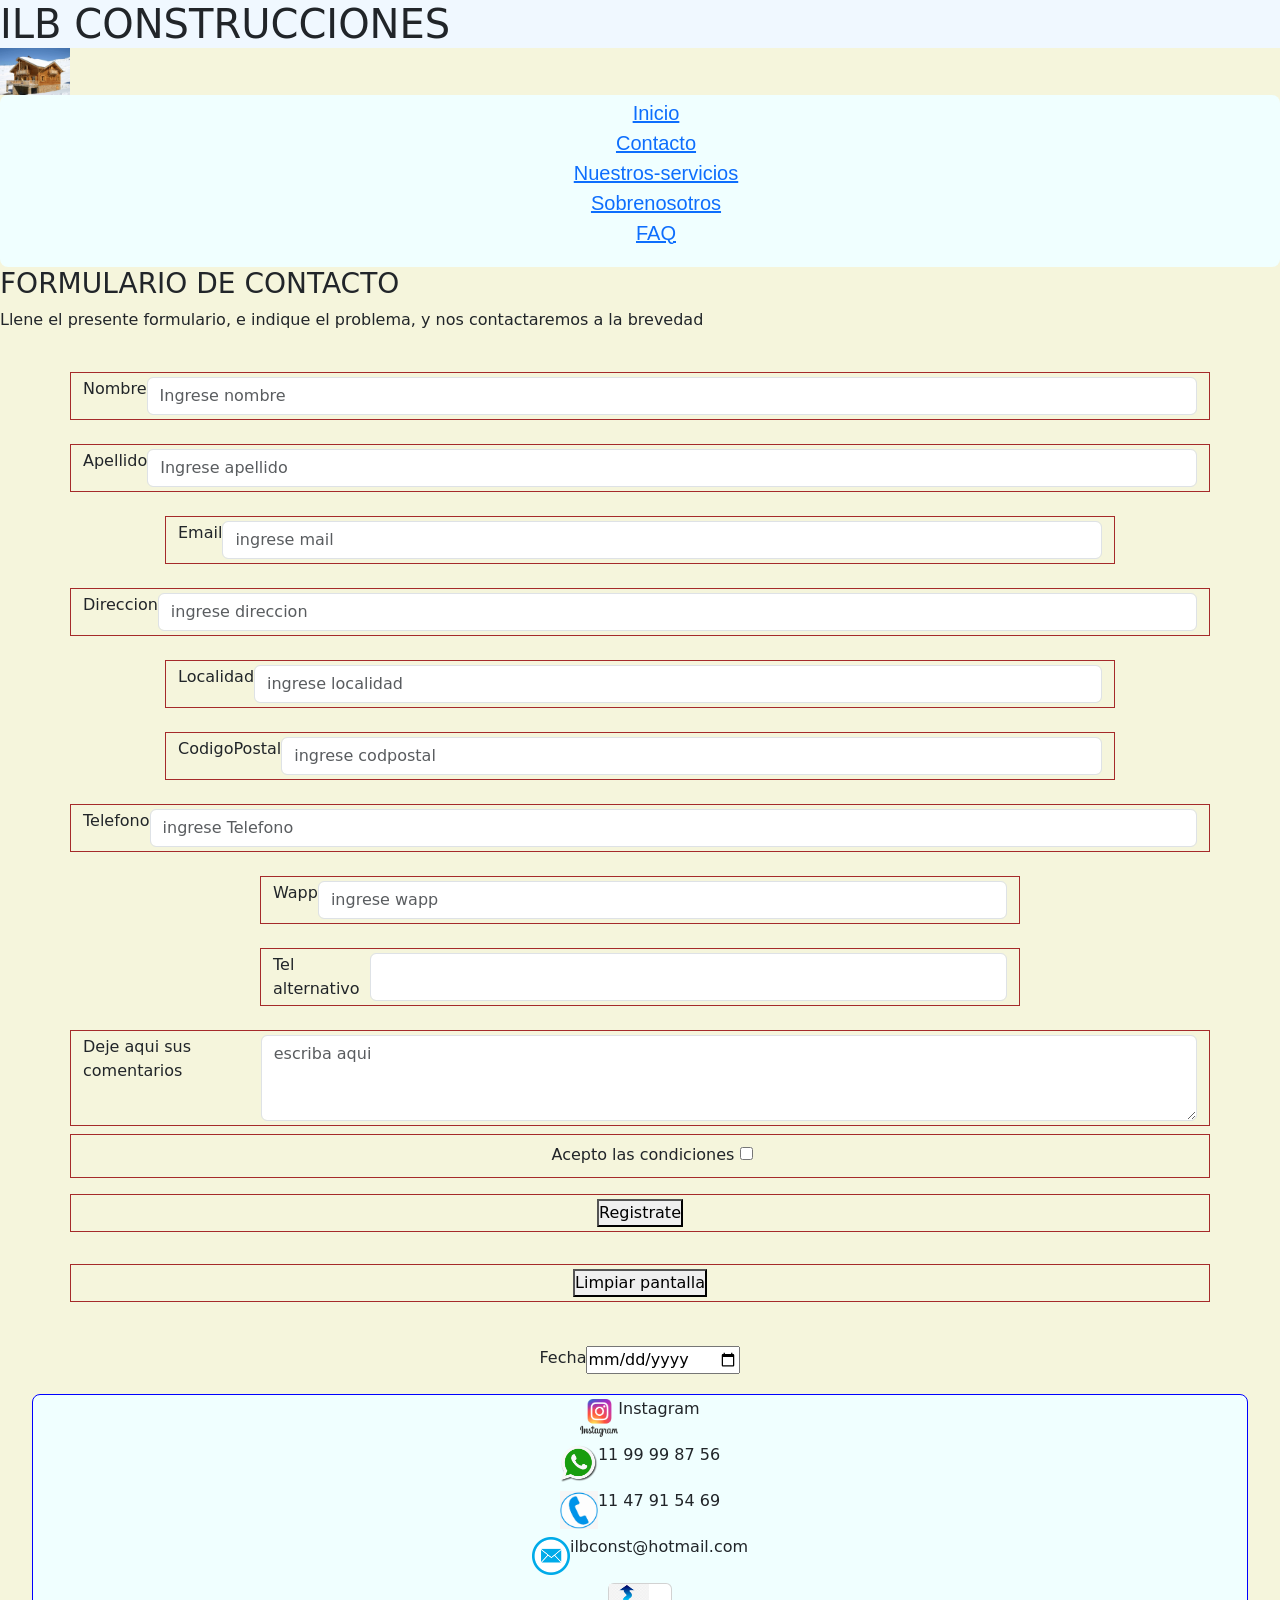
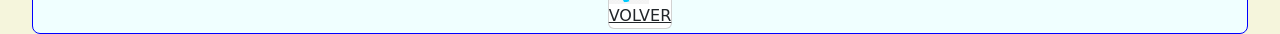
==== commit 43c89bc4: "se agrego al form el enviar, y el index se adapto a mobile" ====
--- a/pages/contacto.html
+++ b/pages/contacto.html
@@ -40,7 +40,7 @@
 
     <main class="container">
 
-        <form class="row g-4 mt-2">
+        <form class="row g-4 mt-2" action=" mailto: ignaciolopezbarg@hotmail.com" method="post">
 
             <div class="col-12">
                 <label for="Nombre " class="form-name">Nombre</label>
@@ -67,9 +67,9 @@
                 <input type="text" class="form-control" id="Localidad" placeholder="ingrese localidad">
             </div>
 
-            <div class="col-8">
+            <div class="col-10">
                 <label for="Codigo Postal" class="Codpos">CodigoPostal</label>
-                <input type="number" class="form-control" id="CodigoPostal" placeholder="ingrese Codigo postal">
+                <input type="number" class="form-control" id="CodigoPostal" placeholder="ingrese codpostal">
             </div>
 
             <div class="col-12">
@@ -101,6 +101,7 @@
 
             <div class="col-12 mt-3 mb-3">
                 <button type="submit" class="btn-btn-primary">Registrate</button>
+                <a href="ignaciolopezbarg@hotmail.com"></a>
             </div>
 
             <div class="col-12 mt-3 mb-3">
--- a/estilos/css/style.css
+++ b/estilos/css/style.css
@@ -72,30 +72,22 @@
   grid-area: ar;
   width: 120px;
   height: 120px;
-  width: 120px;
-  height: 120px;
 }
 
 .ab {
   grid-area: ab;
   width: 120px;
   height: 120px;
-  width: 120px;
-  height: 120px;
 }
 
 .cost1 {
   grid-area: cost1;
   width: 120px;
   height: 120px;
-  width: 120px;
-  height: 120px;
 }
 
 .cost2 {
   grid-area: cost2;
-  width: 120px;
-  height: 120px;
   width: 120px;
   height: 120px;
 }
@@ -104,17 +96,26 @@
   .bienvenida {
     display: grid;
     grid-template-areas: "ar      ab" "comentarios1 comentarios1 " "comentarios2 comentarios2" " cost1 cost2";
-    grid-template-columns: 50% 50%;
-    grid-template-rows: 26% 24% 24% 26%;
+    grid-template-columns: 48% 48%;
+    grid-template-rows: 24% 26% 26% 24%;
   }
 }
+.comentarios1 {
+  font-size: 14px;
+}
+
+.comentarios2 {
+  font-size: 14px;
+}
+
 #fotos {
   width: 95%;
   border: 2px black solid;
-  justify-content: center;
   display: grid;
+  padding-bottom: 5px;
+  margin: 0 auto;
   grid-template-columns: 32% 32% 32%;
-  grid-template-rows: 54% 28% 18%;
+  grid-template-rows: 48% 28% 24%;
   grid-template-areas: "izq      cent        der" "bot      bot        bot" "parrafos parrafos parrafos";
 }
 
@@ -122,18 +123,24 @@
   grid-area: izq;
   margin-left: 2px;
   margin-top: 2rem;
+  width: 95%;
+  height: 80%;
 }
 
 .cent {
   grid-area: cent;
   margin-left: 2px;
   margin-top: 2rem;
+  width: 95%;
+  height: 80%;
 }
 
 .der {
   grid-area: der;
   margin-left: 2px;
   margin-top: 2rem;
+  width: 95%;
+  height: 80%;
 }
 
 .bot {
@@ -151,18 +158,25 @@
   grid-area: parrafos;
   text-align: center;
   border: 1px solid blue;
-  margin-left: 2px;
   border-radius: 8px;
   margin-top: 2rem;
 }
 
 @media screen and (max-width: 650px) {
   #fotos {
-    grid-template-columns: 90%;
-    grid-template-rows: 23% 23% 23% 16% 14%;
+    grid-template-columns: 95%;
+    grid-template-rows: 21% 21% 21% 20% 17%;
     grid-template-areas: "izq " "cent" "der" "bot" "parrafos";
   }
 }
+.bot {
+  font-size: 15px;
+}
+
+.parrafos {
+  font-size: 15px;
+}
+
 nav ul {
   font-size: 11px;
 }
@@ -206,6 +220,22 @@
   padding: 5px;
 }
 
+.col-12 {
+  border: 1px solid brown;
+}
+
+.col-10 {
+  border: 1px solid brown;
+}
+
+.col-8 {
+  border: 1px solid brown;
+}
+
+.textarea {
+  border: 1px solid brown;
+}
+
 #clientes {
   text-align: center;
 }
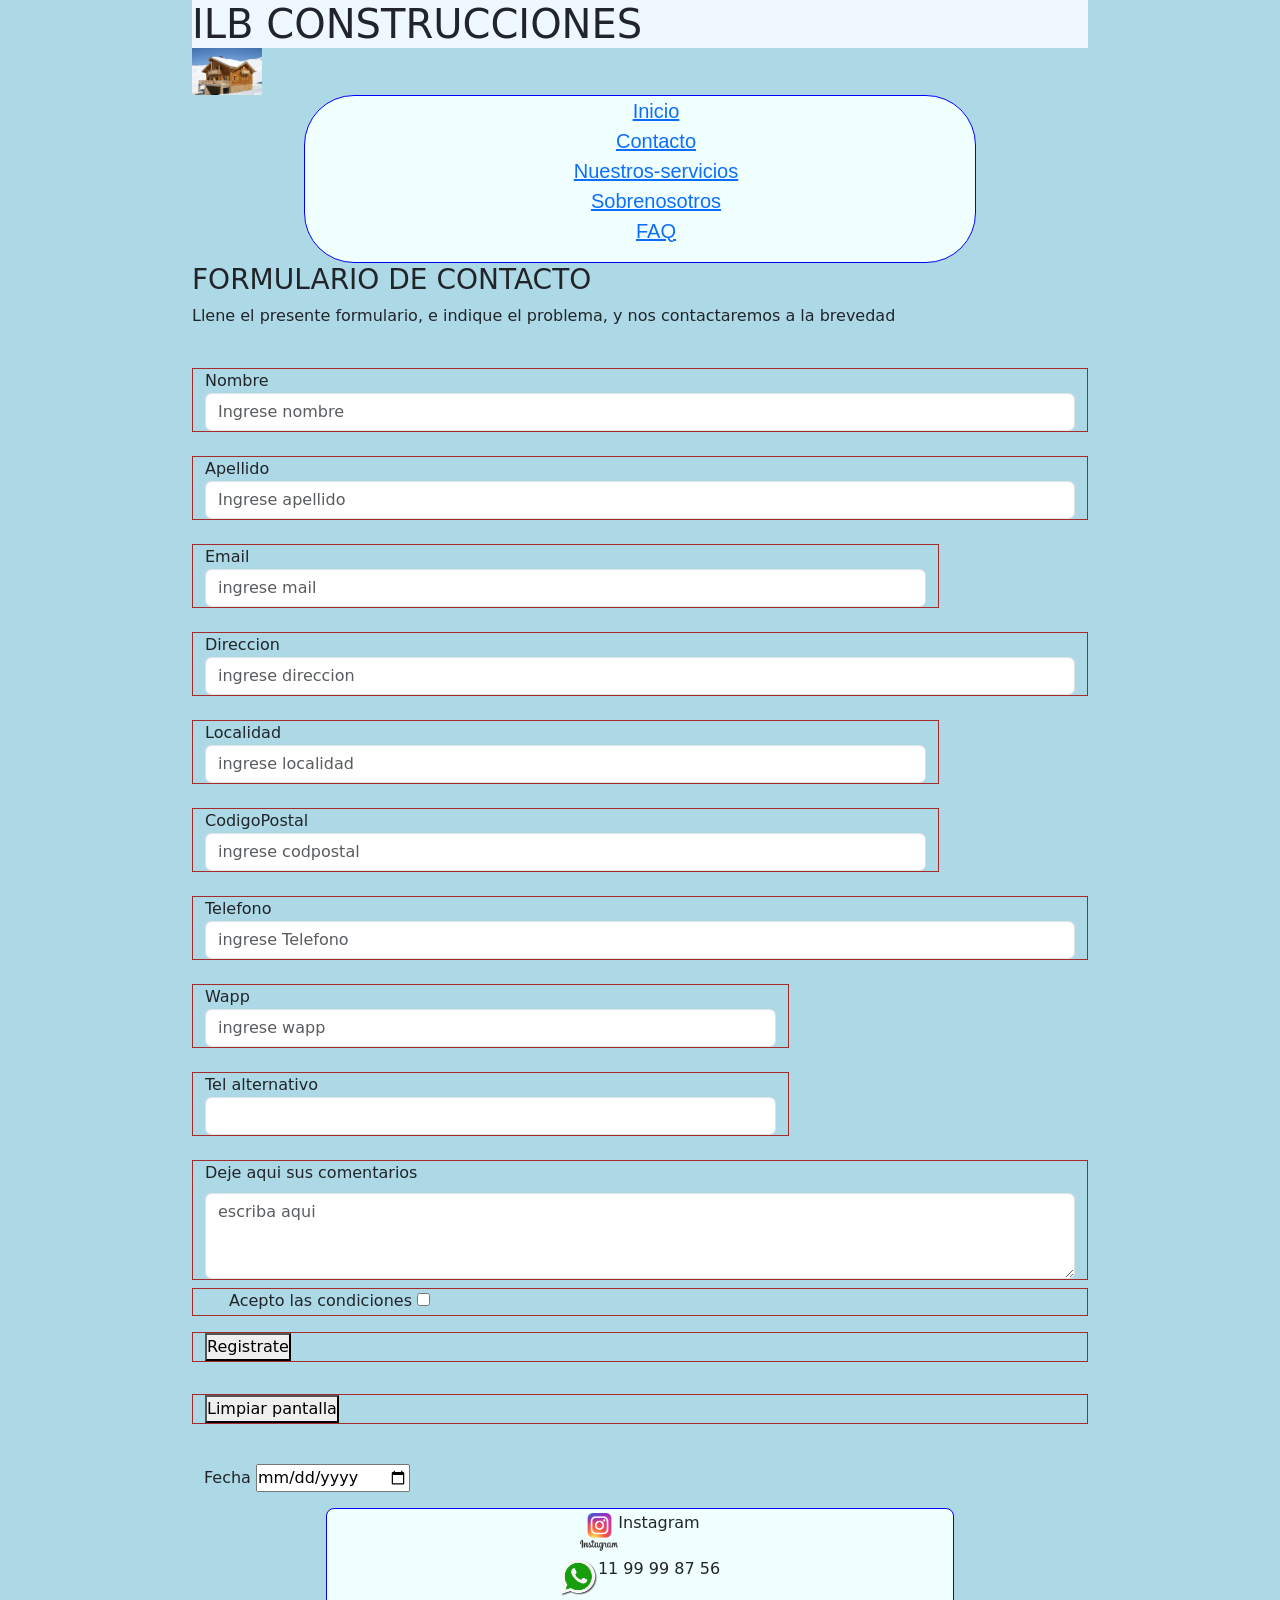
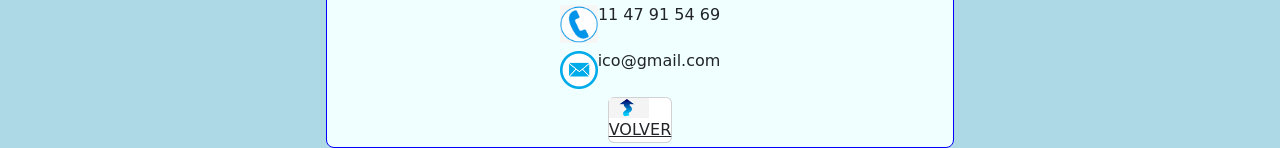
==== commit 5dbb9b70: "cambios generales" ====
--- a/pages/contacto.html
+++ b/pages/contacto.html
@@ -33,9 +33,7 @@
 
     <section>
         <h3>FORMULARIO DE CONTACTO</h3>
-        <p>
-            Llene el presente formulario, e indique el problema, y nos contactaremos a la brevedad
-        </p>
+        <p> Llene el presente formulario, e indique el problema, y nos contactaremos a la brevedad</p>
     </section>
 
     <main class="container">
@@ -133,14 +131,13 @@
 
         <div>
             <img src="../imagenesweb/blue-email-box-circle-png-transparent-icon-2.png" class="icons" alt="email">
-            <h6>ilbconst@hotmail.com</h6>
+            <h6>ico@gmail.com</h6>
         </div>
 
         <div id="finales">
             <a class="card" href="#cabeza" class="boton"><img src="../imagenesweb/R3.png" alt="flecha" width="40px"
                     height="20px">VOLVER</a>
         </div>
-
 
     </footer>
 
@@ -150,5 +147,4 @@
 
 </body>
 
-
 </html>
--- a/estilos/css/style.css
+++ b/estilos/css/style.css
@@ -5,27 +5,15 @@
   box-sizing: border-box;
 }
 
-body {
-  margin: 0 auto;
-}
-
-h1 {
-  background-color: aliceblue;
-  margin: 0 auto;
-}
-
 nav {
-  border: 1px blue;
-  border-radius: 8px;
-  width: 100%;
-  height: auto;
-  padding-bottom: 3px;
-  padding-top: 3px;
-  background-color: azure;
+  border: 1px solid blue;
+  border-radius: 50px;
+  width: 75%;
+  margin: 0 auto;
+  background-color: azure;
+  display: flex;
+  flex-direction: column;
   align-items: center;
-}
-nav :hover {
-  background-color: rgb(219, 228, 234);
 }
 nav ul {
   display: flex;
@@ -37,6 +25,38 @@
   font-size: 20px;
   margin: 0 auto;
   justify-content: center;
+}
+
+footer {
+  width: 70%;
+  background-color: azure;
+  border: 1px solid blue;
+  border-radius: 8px;
+  margin: 0 auto;
+}
+footer :hover {
+  background-color: rgb(243, 247, 249);
+}
+footer div {
+  display: flex;
+  flex-direction: row;
+  justify-content: center;
+  margin: 0 auto;
+  padding-top: 4px;
+  padding-bottom: 4px;
+}
+footer div .icons {
+  width: 38px;
+  height: 38px;
+}
+
+body {
+  margin: 0 auto;
+}
+
+h1 {
+  background-color: aliceblue;
+  margin: 0 auto;
 }
 
 h2 {
@@ -92,7 +112,7 @@
   height: 120px;
 }
 
-@media screen and (max-width: 600px) {
+@media screen and (max-width: 400px) {
   .bienvenida {
     display: grid;
     grid-template-areas: "ar      ab" "comentarios1 comentarios1 " "comentarios2 comentarios2" " cost1 cost2";
@@ -100,6 +120,22 @@
     grid-template-rows: 24% 26% 26% 24%;
   }
 }
+.ar {
+  height: auto;
+}
+
+.ab {
+  height: auto;
+}
+
+.cost1 {
+  height: 100px;
+}
+
+.cost2 {
+  height: auto;
+}
+
 .comentarios1 {
   font-size: 14px;
 }
@@ -181,32 +217,6 @@
   font-size: 11px;
 }
 
-footer {
-  width: 95%;
-  height: 20%;
-  background-color: azure;
-  border: 1px solid blue;
-  border-radius: 8px;
-  margin: 0 auto;
-}
-footer :hover {
-  background-color: rgb(212, 255, 0);
-}
-
-div {
-  display: flex;
-  flex-direction: row;
-  justify-content: center;
-  margin: 0 auto;
-  padding-top: 4px;
-  padding-bottom: 4px;
-}
-
-.icons {
-  width: 38px;
-  height: 38px;
-}
-
 .misc {
   display: flex;
   background-color: antiquewhite;
@@ -249,11 +259,12 @@
 }
 
 .foto {
-  background-color: beige;
+  background-color: lightblue;
+  width: 70%;
 }
 
 #consulta {
-  background-color: blanchedalmond;
+  background-color: rgb(210, 229, 247);
   width: 95%;
 }
 
@@ -268,10 +279,6 @@
   list-style-type: circle;
 }
 
-#muñeco p {
-  font-size: 15px;
-}
-
 #consulta {
   margin: 0 auto;
 }
@@ -280,17 +287,31 @@
   border: 2px solid blue;
   border-radius: 8px;
   display: flex;
-  width: 95%;
+  width: 75%;
   height: auto;
   margin: 0 auto;
   align-items: center;
-  justify-content: left;
-  margin-bottom: 3px;
-}
-
-.muñe {
-  width: 95%;
-  height: auto;
+  margin: 0 auto;
+  background-color: rgba(219, 228, 234, 0.5);
+}
+.muñequitos :hover {
+  background-color: azure;
+}
+
+.mune {
+  width: 95%;
+  height: auto;
+}
+
+#carouselExampleInterval {
+  background-color: burlywood;
+  width: 300px;
+  height: 200px;
+}
+
+.area {
+  display: flex;
+  justify-content: center;
 }
 
 /*# sourceMappingURL=style.css.map */
